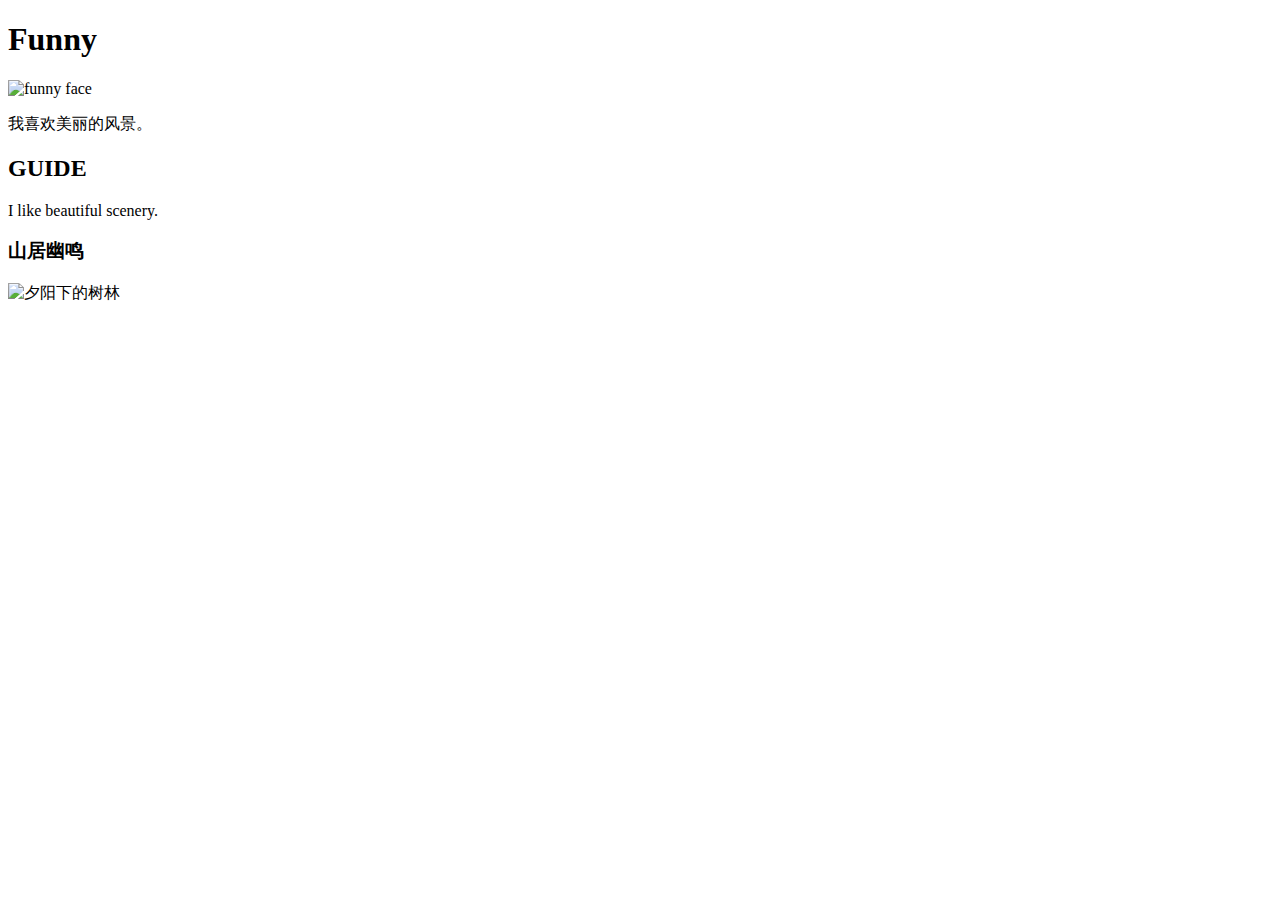
==== index.html @ a3672723 "Update index.html" ====
<!--这是一个学习并且实验的网页 -->

<!DOCTYPE html>
<html>
    <head>
        <meta charset="utf-8">
        <title>note</title>
        <link type="text/css" rel="stylesheet" href="note.css" />
    </head>
    <body>
        <h1> Funny </h1>
        <p>
            <img src="img/funny.jpeg" alt="funny face" width="100" />
        </p>
        <p>
            我喜欢美丽的风景。
        </p>
        <h2>GUIDE</h2>
        <p>
            I like beautiful scenery.
        </p>
        <h3>山居幽鸣</h3>
        <p>  
           <img src="img/CPMall_ZH-CN1202155438_1920x1080.jpg" alt="夕阳下的树林" />
        </p>
        
    </body>
</html>
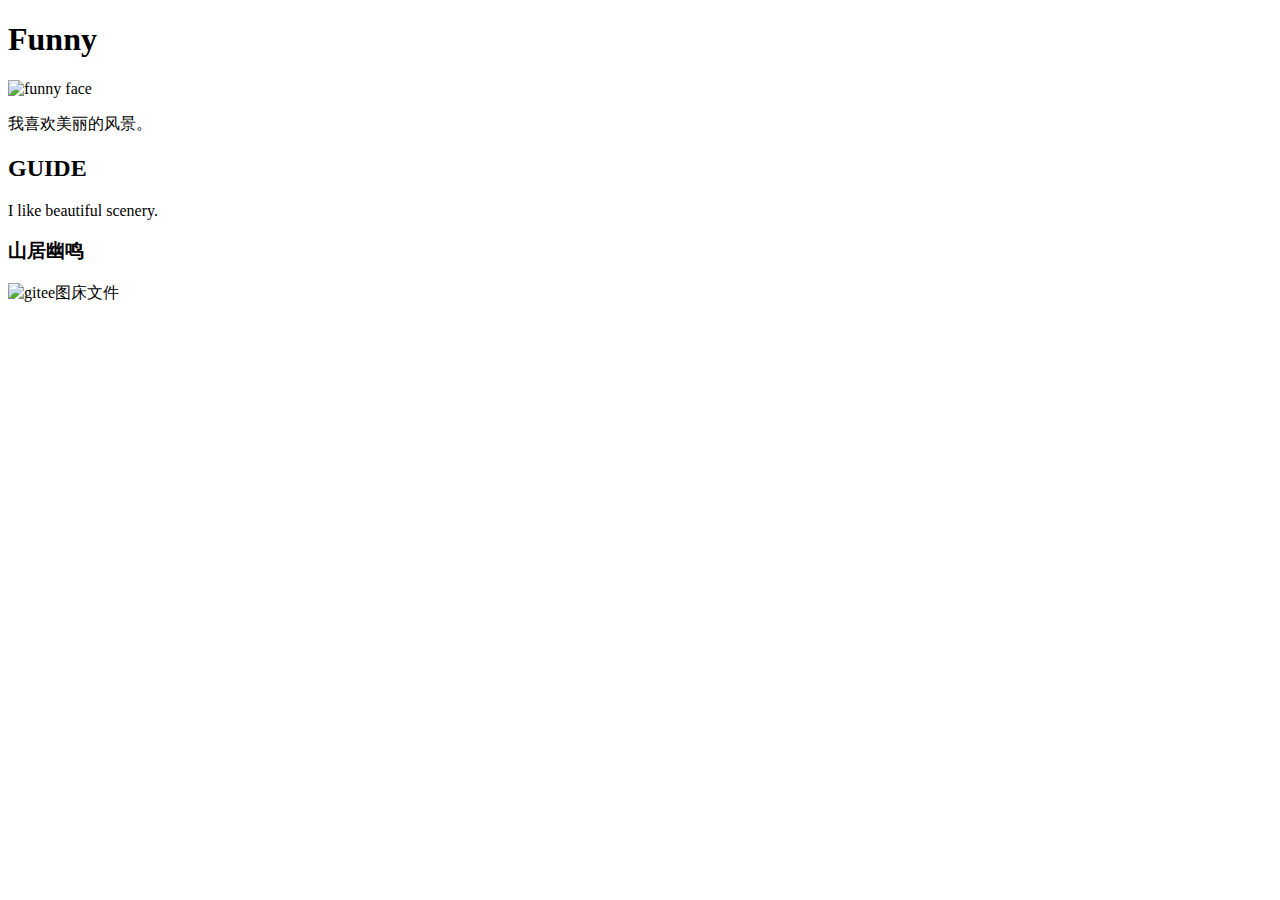
==== commit 65e64adf: "[skip ci]" ====
--- a/index.html
+++ b/index.html
@@ -1,28 +1,28 @@
-<!--这是一个学习并且实验的网页 -->
-
-<!DOCTYPE html>
-<html>
-    <head>
-        <meta charset="utf-8">
-        <title>note</title>
-        <link type="text/css" rel="stylesheet" href="note.css" />
-    </head>
-    <body>
-        <h1> Funny </h1>
-        <p>
-            <img src="img/funny.jpeg" alt="funny face" width="100" />
-        </p>
-        <p>
-            我喜欢美丽的风景。
-        </p>
-        <h2>GUIDE</h2>
-        <p>
-            I like beautiful scenery.
-        </p>
-        <h3>山居幽鸣</h3>
-        <p>  
-           <img src="img/CPMall_ZH-CN1202155438_1920x1080.jpg" alt="夕阳下的树林" />
-        </p>
-        
-    </body>
-</html>
+<!--这是一个学习并且实验的网页 -->
+
+<!DOCTYPE html>
+<html>
+    <head>
+        <meta charset="utf-8">
+        <title>note</title>
+        <link type="text/css" rel="stylesheet" href="note.css" />
+    </head>
+    <body>
+        <h1> Funny </h1>
+        <p>
+            <img src="img/funny.jpeg" alt="funny face" width="100" />
+        </p>
+        <p>
+            我喜欢美丽的风景。
+        </p>
+        <h2>GUIDE</h2>
+        <p>
+            I like beautiful scenery.
+        </p>
+        <h3>山居幽鸣</h3>
+        <p>  
+           <img src="![](https://gitee.com/jiayuyang008/pic/raw/master/img/rainy.gif)" alt="gitee图床文件" title="gitee图床文件"/>
+        </p>
+        
+    </body>
+</html>
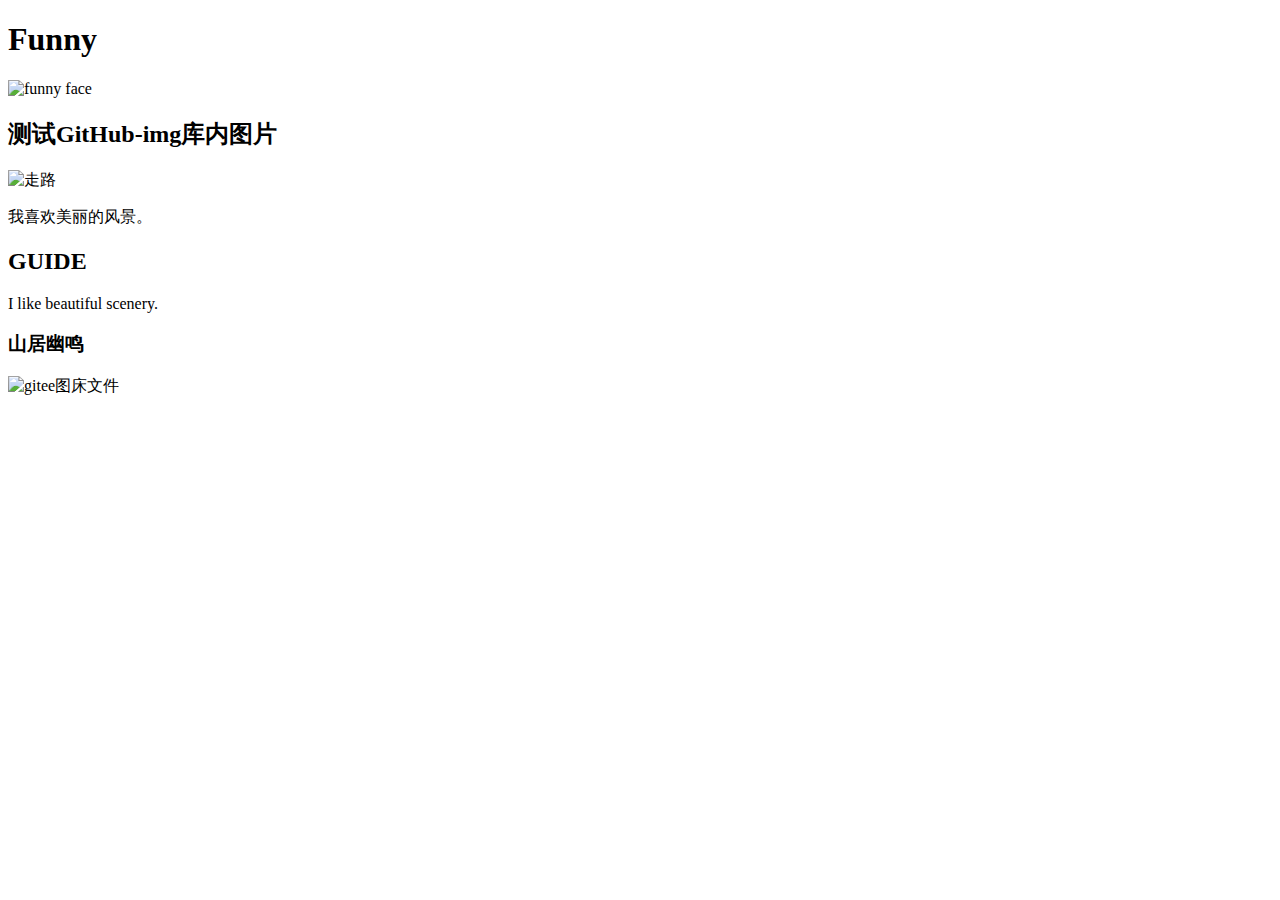
==== commit a1207db6: "[skip ci]" ====
--- a/index.html
+++ b/index.html
@@ -8,10 +8,16 @@
         <link type="text/css" rel="stylesheet" href="note.css" />
     </head>
     <body>
-        <h1> Funny </h1>
-        <p>
-            <img src="img/funny.jpeg" alt="funny face" width="100" />
-        </p>
+		<div>
+			<h1> Funny </h1>
+			<p>
+				<img src="img/funny.jpeg" alt="funny face" width="100" />
+			</p>
+		</div>
+		<div>
+			<h2>测试GitHub-img库内图片</h2>
+			<img src="https://github.com/tudoubuhuai/pic/blob/main/%E8%B5%B0%E8%B7%AF.gif" alt="走路" title="One Piece" />
+		</div>
         <p>
             我喜欢美丽的风景。
         </p>
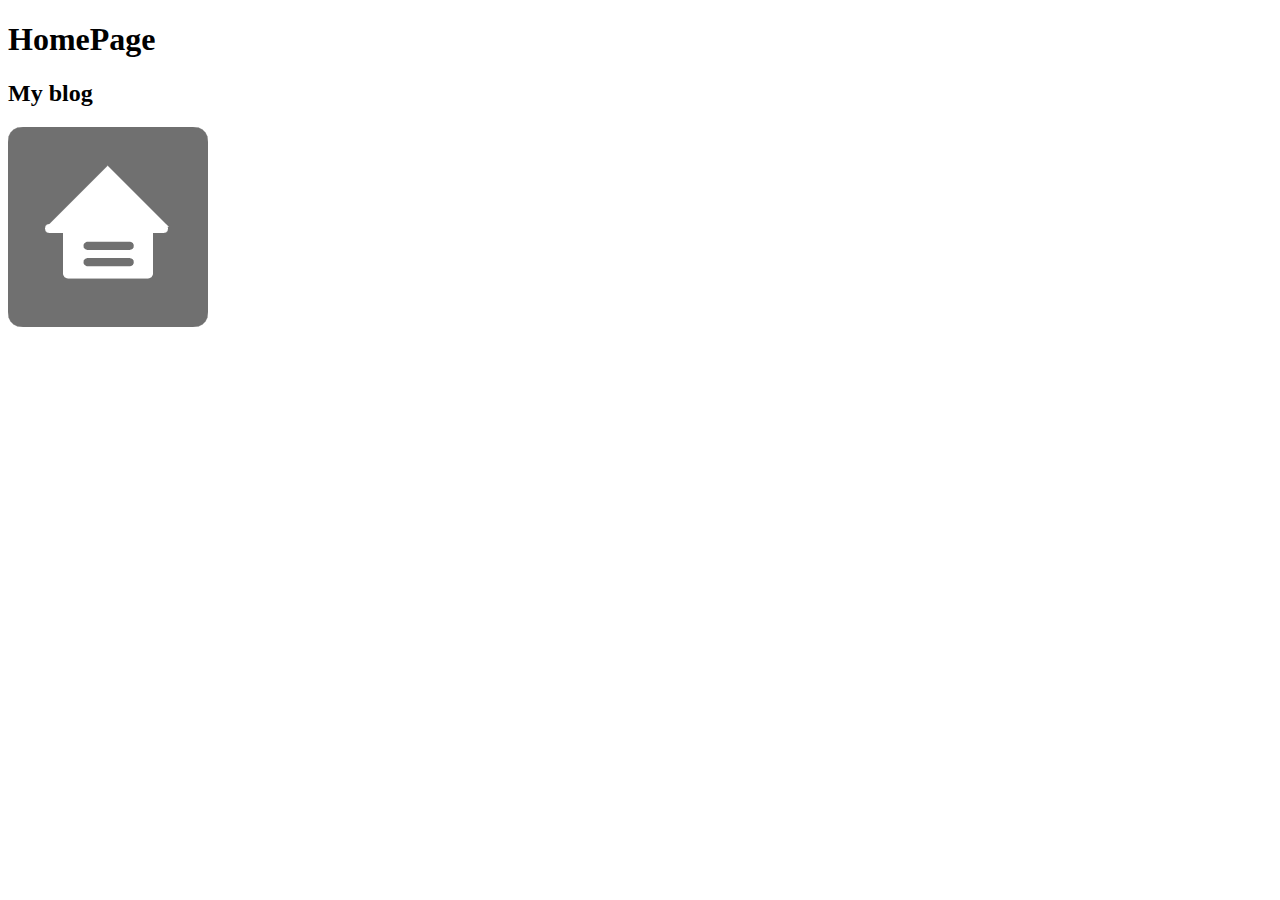
==== commit 3622ece1: "update" ====
--- a/index.html
+++ b/index.html
@@ -1,34 +1,28 @@
-<!--这是一个学习并且实验的网页 -->
-
 <!DOCTYPE html>
-<html>
-    <head>
-        <meta charset="utf-8">
-        <title>note</title>
-        <link type="text/css" rel="stylesheet" href="note.css" />
-    </head>
-    <body>
-		<div>
-			<h1> Funny </h1>
-			<p>
-				<img src="img/funny.jpeg" alt="funny face" width="100" />
-			</p>
-		</div>
-		<div>
-			<h2>测试GitHub-img库内图片</h2>
-			<img src="https://github.com/tudoubuhuai/pic/blob/main/%E8%B5%B0%E8%B7%AF.gif" alt="走路" title="One Piece" />
-		</div>
-        <p>
-            我喜欢美丽的风景。
-        </p>
-        <h2>GUIDE</h2>
-        <p>
-            I like beautiful scenery.
-        </p>
-        <h3>山居幽鸣</h3>
-        <p>  
-           <img src="![](https://gitee.com/jiayuyang008/pic/raw/master/img/rainy.gif)" alt="gitee图床文件" title="gitee图床文件"/>
-        </p>
-        
-    </body>
-</html>
+<html lang="en">
+<head>
+	<meta charset="UTF-8">
+	<meta http-equiv="X-UA-Compatible" content="IE=edge">
+	<meta name="viewport" content="width=device-width, initial-scale=1.0">
+	<title>🏠YY🏠</title>
+	<link rel="stylesheet" href="css/MDlight.css">
+</head>
+<body>
+	<h1>HomePage</h1>
+	<div>
+		<h2>My blog</h2>
+		<p></p>
+		<a href="http://jiayuyang.cn"><img src="img/HomePage.png" alt="主页" title="主页"></a>
+	</div>
+	<div>
+		<h2></h2>
+		<p></p>
+		<img src="" alt="">
+	</div>
+	<div>
+		<h2></h2>
+		<p></p>
+		<img src="" alt="">
+	</div>
+</body>
+</html>--- a/css/MDlight.css
+++ b/css/MDlight.css
@@ -0,0 +1,11 @@
+@font-face {
+    font-family: CNbold;
+    /*思源黑体*/
+    src: url(MdFonts/CNBold.otf);
+}
+
+
+
+.center {
+    text-align: center;
+}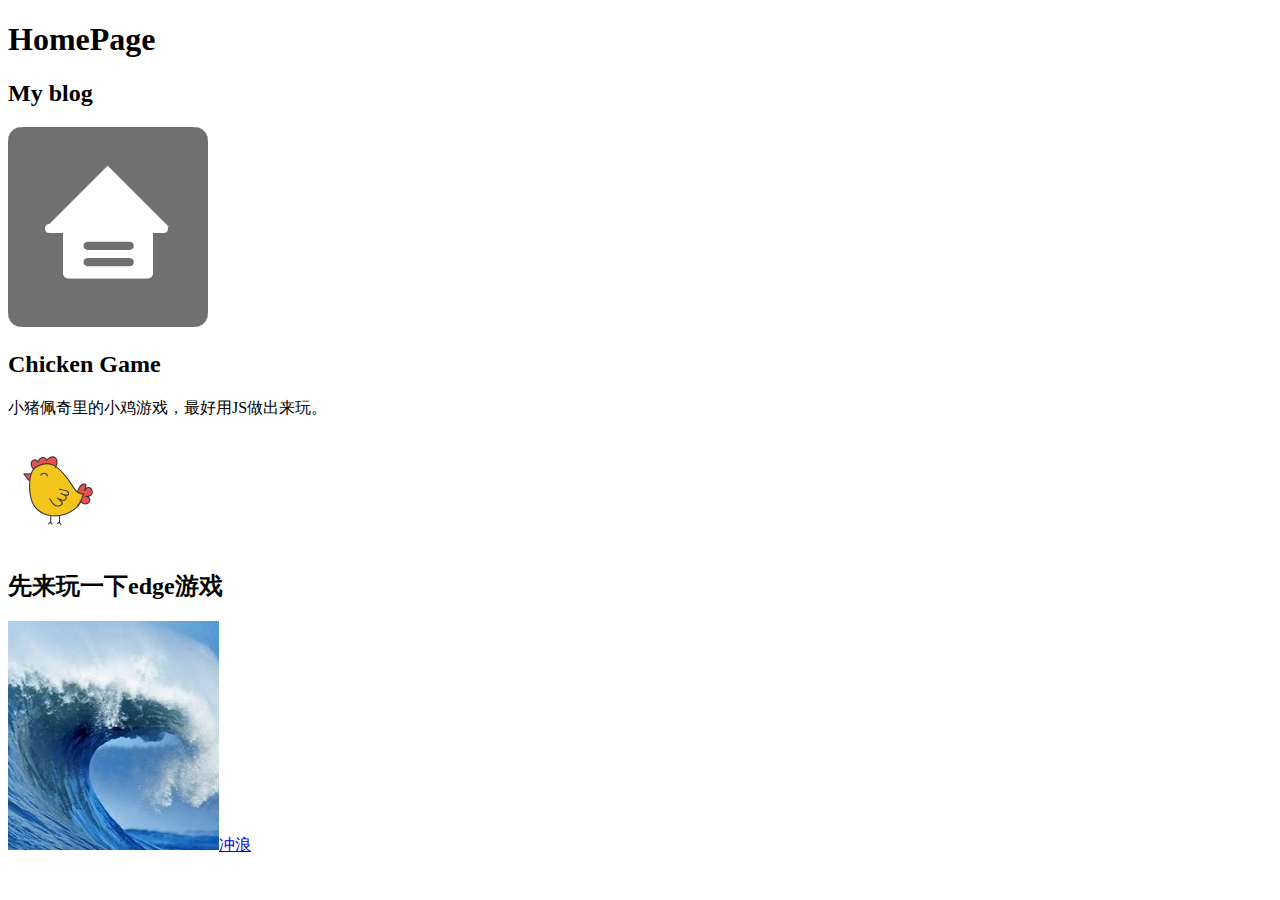
==== commit 113a367a: "update" ====
--- a/index.html
+++ b/index.html
@@ -15,14 +15,14 @@
 		<a href="http://jiayuyang.cn"><img src="img/HomePage.png" alt="主页" title="主页"></a>
 	</div>
 	<div>
-		<h2></h2>
-		<p></p>
-		<img src="" alt="">
+		<h2>Chicken Game</h2>
+		<p>小猪佩奇里的小鸡游戏，最好用JS做出来玩。</p>
+		<img src="img/chicken100.png" alt="">
 	</div>
 	<div>
-		<h2></h2>
+		<h2>先来玩一下edge游戏</h2>
 		<p></p>
-		<img src="" alt="">
+		<a href="edge://surf/"><img src="img/surf.jpg" alt="suf" title="冲浪游戏">冲浪</a>
 	</div>
 </body>
 </html>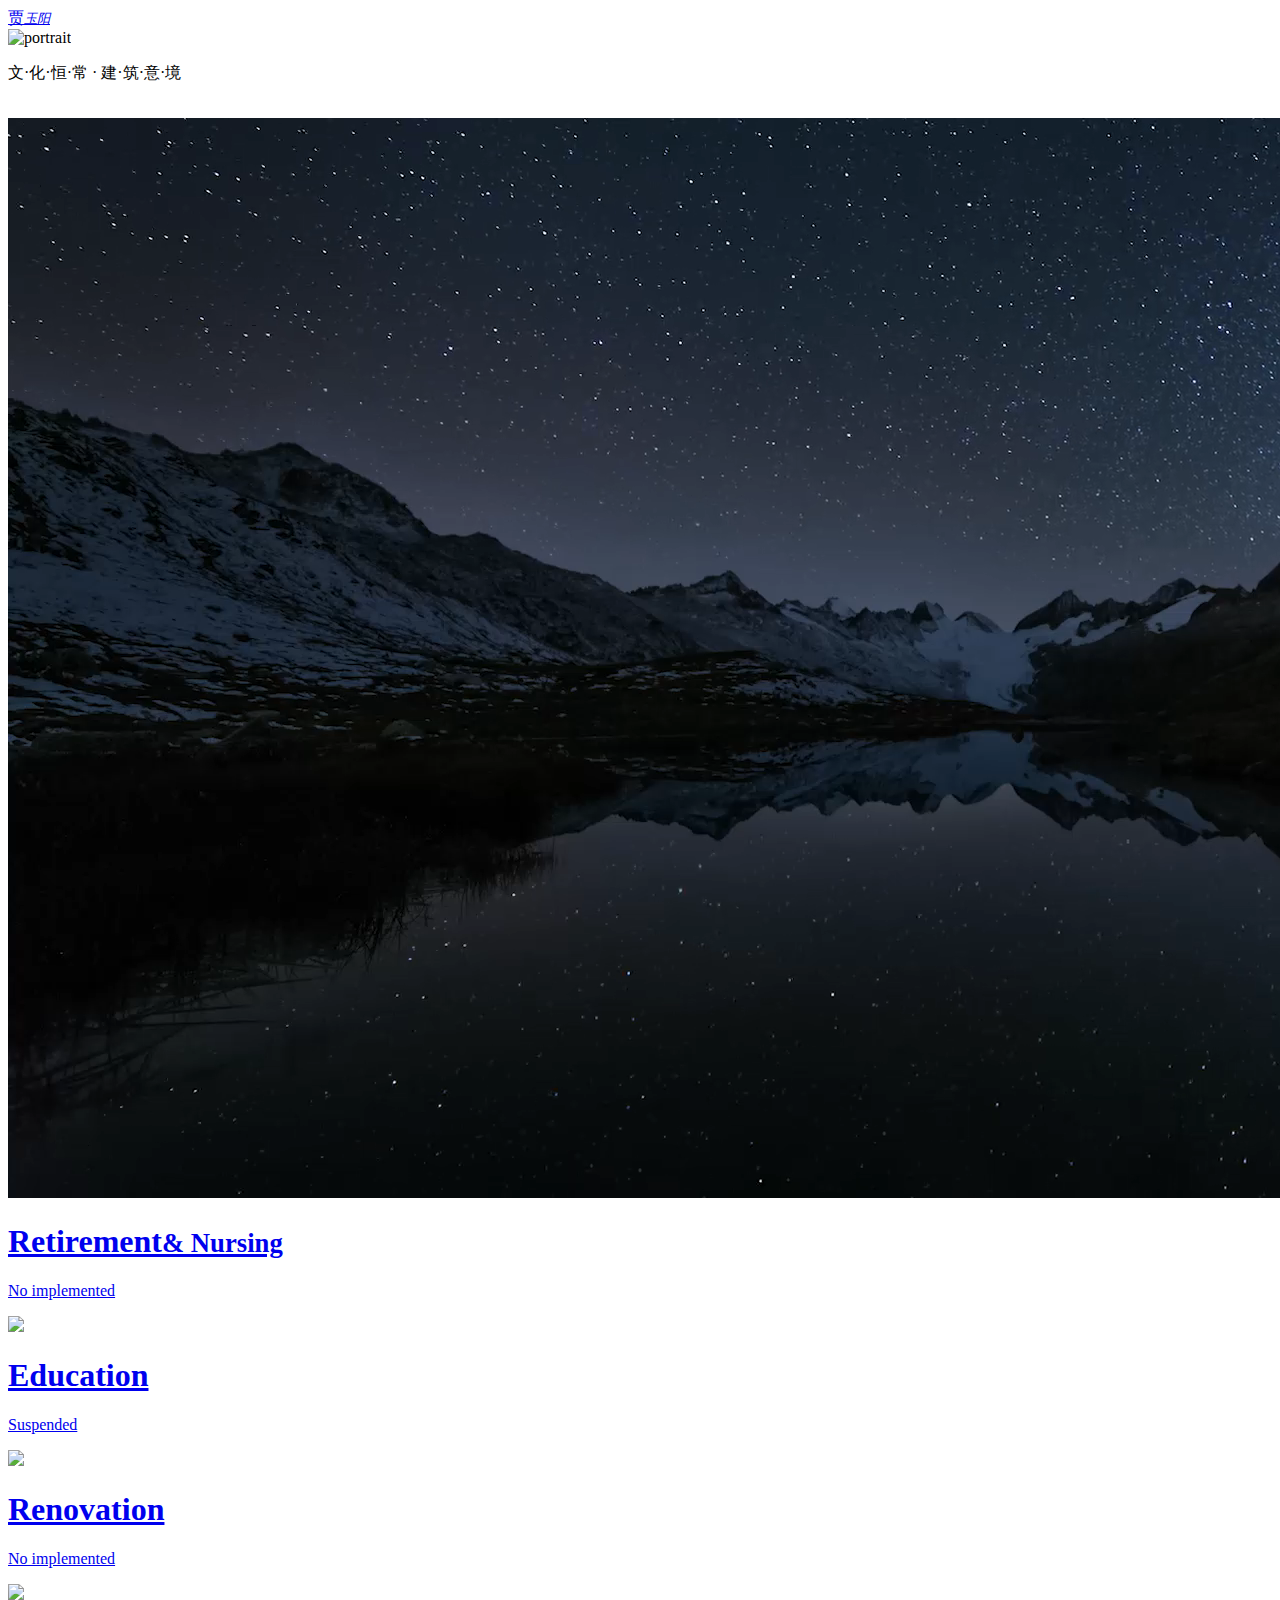
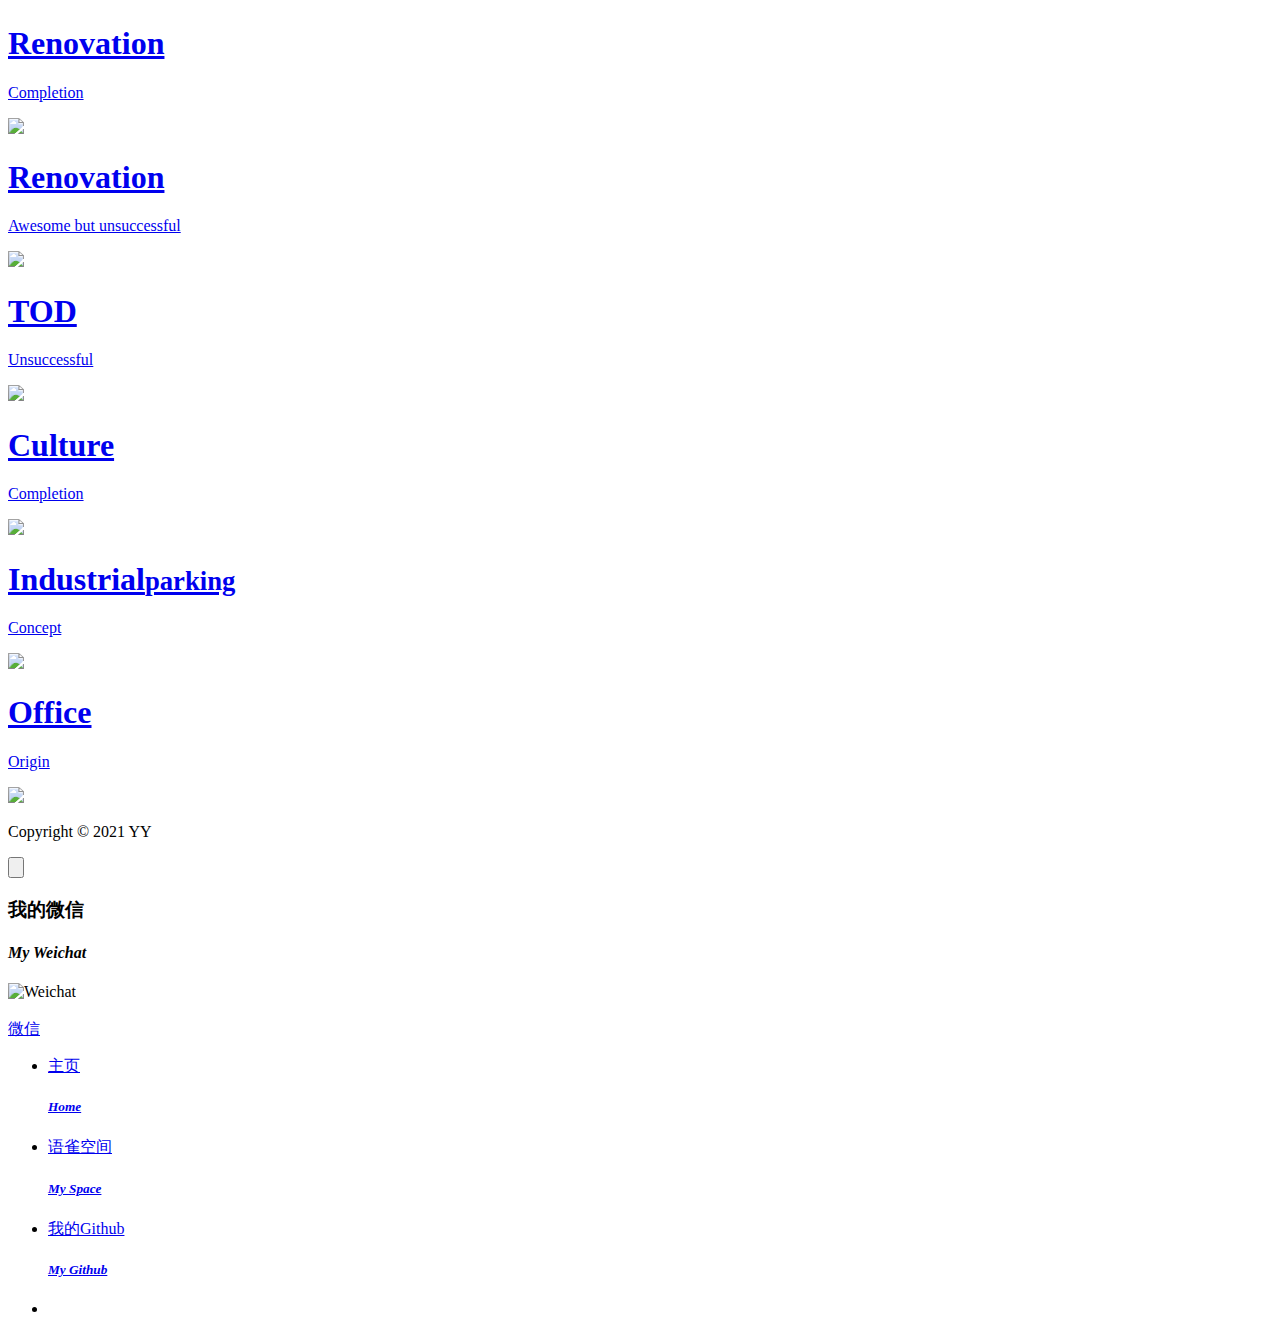
==== commit 976b7e8e: "Update index.html" ====
--- a/index.html
+++ b/index.html
@@ -1,28 +1,372 @@
 <!DOCTYPE html>
-<html lang="en">
+<html>
+
 <head>
-	<meta charset="UTF-8">
-	<meta http-equiv="X-UA-Compatible" content="IE=edge">
-	<meta name="viewport" content="width=device-width, initial-scale=1.0">
-	<title>🏠YY🏠</title>
-	<link rel="stylesheet" href="css/MDlight.css">
+  <meta charset="utf-8" />
+  <meta http-equiv="X-UA-Compatible" content="IE=edge,chrome=1" />
+  <title>YY</title>
+
+  <meta name="description" content="personal website" />
+  <!-- 使用 name 属性来定义一个 HTML 文档的描述 -->
+
+  <meta name="viewport" content="width=device-width, initial-scale=1.0" />
+  <!-- 若没有在 meta 中定义 viewport，浏览器会自行定义给予预设值，而且显示效果很糟糕;若没有该标签，媒体查询也会失效 -->
+  <!-- width指的是css像素，device-width指的是独立像素，设置二者相等是关键的步骤 -->
+  <!-- 设置width=device-width，放一个占满屏幕宽度的图片，可以写图片像素1024px，也可以写100% -->
+  <!-- initial-scale=1.0 确保网页加载时，以 1:1 的比例呈现，不会有任何的缩放。 -->
+
+  <link rel="apple-touch-icon" href="apple-touch-icon.png" />
+  <!-- 苹果为iOS设备配备了apple-touch-icon私有属性，添加该属性，在iPhone,iPad,iTouch的safari浏览器上可以使用添加到主屏按钮将网站添加到主屏幕上，方便用户以后访问。 -->
+
+  <link rel="stylesheet" href="css/font.css" />
+  <!-- 字体css设定放第1位，设定根字体大小为62.5%，即 1rem = 10px，便于计算 -->
+
+  <link rel="stylesheet" href="css/bootstrap.min.css" />
+  <link rel="stylesheet" href="css/bootstrap-theme.min.css" />
+  <link rel="stylesheet" href="css/fontAwesome.css" />
+  <link rel="stylesheet" href="css/light-box.css" />
+  <link rel="stylesheet" href="css/templatemo-style.css" />
+
+  <link href="https://fonts.useso.com/css?family=Kanit:100,200,300,400,500,600,700,800,900" rel="stylesheet" />
+
+  <script src="js/vendor/modernizr-2.8.3-respond-1.4.2.min.js"></script>
+  <script type="text/javascript">
+    var video = document.getElementById("videoSpeed");
+    video.playbackRate = 0.1;
+  </script>
 </head>
+
 <body>
-	<h1>HomePage</h1>
-	<div>
-		<h2>My blog</h2>
-		<p></p>
-		<a href="http://jiayuyang.cn"><img src="img/HomePage.png" alt="主页" title="主页"></a>
-	</div>
-	<div>
-		<h2>Chicken Game</h2>
-		<p>小猪佩奇里的小鸡游戏，最好用JS做出来玩。</p>
-		<img src="img/chicken100.png" alt="">
-	</div>
-	<div>
-		<h2>先来玩一下edge游戏</h2>
-		<p></p>
-		<a href="edge://surf/"><img src="img/surf.jpg" alt="suf" title="冲浪游戏">冲浪</a>
-	</div>
+  <nav>
+    <div class="logo">
+      <a href="index.html">贾<em><small>玉阳</small></em></a>
+    </div>
+    <div class="menu-icon">
+      <span></span>
+    </div>
+  </nav>
+
+  <div id="video-container">
+    <div class="video-overlay"></div>
+    <div class="video-content">
+      <div class="inner">
+        <img id="portrait" src="img/img_yy/YYall.svg" onmouseover="this.src='img/img_yy/YYreal.svg'"
+          onmouseout="this.src='img/img_yy/YYall.svg'" alt="portrait" height="200" />
+        <!-- <p>.........</p> -->
+        <br />
+        <p>文·化·恒·常 · 建·筑·意·境</p>
+        <div class="scroll-icon">
+          <a class="scrollTo" data-scrollTo="portfolio" href="#"><img src="img/scroll-icon.png" alt="" /></a>
+        </div>
+      </div>
+    </div>
+    <video autoplay="" loop="" muted>
+      <source id="videoSpeed" src="stars.mp4" type="video/mp4" />
+    </video>
+  </div>
+
+  <!-- 项目01 -->
+  <!-- SH-taopu-huliyuan -->
+  <div class="full-screen-portfolio" id="portfolio">
+    <div class="container-fluid">
+      <div class="col-md-4 col-sm-6">
+        <div class="portfolio-item">
+          <a href="https://gitee.com/jiayuyang008/pic/raw/master/img_project/care-01.jpg" data-lightbox="image-1">
+            <div class="thumb">
+              <div class="hover-effect">
+                <div class="hover-content">
+                  <h1>Retirement<small>& Nursing</small></h1>
+                  <p>No implemented</p>
+                </div>
+              </div>
+              <div class="image">
+                <img src="img/zp-care-00-02-small.jpg" />
+              </div>
+            </div>
+          </a>
+          <a href="https://gitee.com/jiayuyang008/pic/raw/master/img_project/care-02.jpg" data-lightbox="image-1"></a>
+          <a href="https://gitee.com/jiayuyang008/pic/raw/master/img_project/care-03.jpg" data-lightbox="image-1"></a>
+        </div>
+      </div>
+
+      <!-- 项目02 -->
+      <!-- xz-school -->
+      <div class="col-md-4 col-sm-6">
+        <div class="portfolio-item">
+          <a href="https://gitee.com/jiayuyang008/pic/raw/master/img_project/xuexiao-01.jpg" data-lightbox="image-1">
+            <div class="thumb">
+              <div class="hover-effect">
+                <div class="hover-content">
+                  <h1>Education</h1>
+                  <p>Suspended</p>
+                </div>
+              </div>
+              <div class="image">
+                <img src="img/zp-xuexiao-00-02-small.jpg" />
+              </div>
+            </div>
+          </a>
+          <a href="https://gitee.com/jiayuyang008/pic/raw/master/img_project/xuexiao-02.jpg"
+            data-lightbox="image-1"></a>
+          <a href="https://gitee.com/jiayuyang008/pic/raw/master/img_project/xuexiao-03.jpg"
+            data-lightbox="image-1"></a>
+          <a href="https://gitee.com/jiayuyang008/pic/raw/master/img_project/xuexiao-04.jpg"
+            data-lightbox="image-1"></a>
+          <a href="https://gitee.com/jiayuyang008/pic/raw/master/img_project/xuexiao-05.jpg"
+            data-lightbox="image-1"></a>
+        </div>
+      </div>
+
+      <!-- 项目03 -->
+      <!-- hz-wlgc -->
+      <div class="col-md-4 col-sm-6">
+        <div class="portfolio-item">
+          <a href="https://gitee.com/jiayuyang008/pic/raw/master/img_project/HZ-F1-01.jpg" data-lightbox="image-1">
+            <div class="thumb">
+              <div class="hover-effect">
+                <div class="hover-content">
+                  <h1>Renovation</h1>
+                  <p>No implemented</p>
+                </div>
+              </div>
+              <div class="image">
+                <img src="img/zp-HZ-F1-00-02-small.jpg" />
+              </div>
+            </div>
+          </a>
+          <a href="https://gitee.com/jiayuyang008/pic/raw/master/img_project/HZ-F1-02.jpg" data-lightbox="image-1"></a>
+          <a href="https://gitee.com/jiayuyang008/pic/raw/master/img_project/HZ-F1-03.jpg" data-lightbox="image-1"></a>
+          <a href="https://gitee.com/jiayuyang008/pic/raw/master/img_project/HZ-F1-04.jpg" data-lightbox="image-1"></a>
+          <a href="https://gitee.com/jiayuyang008/pic/raw/master/img_project/HZ-F1-05.jpg" data-lightbox="image-1"></a>
+          <a href="https://gitee.com/jiayuyang008/pic/raw/master/img_project/HZ-F2-01.jpg" data-lightbox="image-1"></a>
+          <a href="https://gitee.com/jiayuyang008/pic/raw/master/img_project/HZ-F2-02.jpg" data-lightbox="image-1"></a>
+          <a href="https://gitee.com/jiayuyang008/pic/raw/master/img_project/HZ-F2-03.jpg" data-lightbox="image-1"></a>
+        </div>
+      </div>
+
+      <!-- 项目04 -->
+      <!-- suiyang-gaizao -->
+      <div class="col-md-4 col-sm-6">
+        <div class="portfolio-item">
+          <a href="https://gitee.com/jiayuyang008/pic/raw/master/img_project/SY-F1-01.jpg" data-lightbox="image-1">
+            <div class="thumb">
+              <div class="hover-effect">
+                <div class="hover-content">
+                  <h1>Renovation</h1>
+                  <p>Completion</p>
+                </div>
+              </div>
+              <div class="image">
+                <img src="img/zp-SY-F1-00-small.jpg" />
+              </div>
+            </div>
+          </a>
+          <a href="https://gitee.com/jiayuyang008/pic/raw/master/img_project/SY-F1-02.jpg" data-lightbox="image-1"></a>
+          <a href="https://gitee.com/jiayuyang008/pic/raw/master/img_project/SY-F2-01.jpg" data-lightbox="image-1"></a>
+          <a href="https://gitee.com/jiayuyang008/pic/raw/master/img_project/SY-F3-01.jpg" data-lightbox="image-1"></a>
+        </div>
+      </div>
+
+      <!-- 项目05 -->
+      <!-- shangyao-gaizao -->
+      <div class="col-md-4 col-sm-6">
+        <div class="portfolio-item">
+          <a href="https://gitee.com/jiayuyang008/pic/raw/master/img_project/SH-01.jpg" data-lightbox="image-1">
+            <div class="thumb">
+              <div class="hover-effect">
+                <div class="hover-content">
+                  <h1>Renovation</h1>
+                  <p>Awesome but unsuccessful</p>
+                </div>
+              </div>
+              <div class="image">
+                <img src="img/zp-SH-00-02-samll.jpg" />
+              </div>
+            </div>
+          </a>
+          <a href="https://gitee.com/jiayuyang008/pic/raw/master/img_project/SH-02.jpg" data-lightbox="image-1"></a>
+          <a href="https://gitee.com/jiayuyang008/pic/raw/master/img_project/SH-03.jpg" data-lightbox="image-1"></a>
+          <a href="https://gitee.com/jiayuyang008/pic/raw/master/img_project/SH-04.jpg" data-lightbox="image-1"></a>
+          <a href="https://gitee.com/jiayuyang008/pic/raw/master/img_project/SH-05.jpg" data-lightbox="image-1"></a>
+        </div>
+      </div>
+
+      <!-- 项目06 -->
+      <!-- zz-dashiqiao-shanggai -->
+      <div class="col-md-4 col-sm-6">
+        <div class="portfolio-item">
+          <a href="https://gitee.com/jiayuyang008/pic/raw/master/img_project/ZZ-01.jpg" data-lightbox="image-1">
+            <div class="thumb">
+              <div class="hover-effect">
+                <div class="hover-content">
+                  <h1>TOD</h1>
+                  <p>Unsuccessful</p>
+                </div>
+              </div>
+              <div class="image">
+                <img src="img/ZZ-00-02-small.jpg" />
+              </div>
+            </div>
+          </a>
+          <a href="https://gitee.com/jiayuyang008/pic/raw/master/img_project/ZZ-02.jpg" data-lightbox="image-1"></a>
+          <a href="https://gitee.com/jiayuyang008/pic/raw/master/img_project/ZZ-03.jpg" data-lightbox="image-1"></a>
+          <a href="https://gitee.com/jiayuyang008/pic/raw/master/img_project/ZZ-04.jpg" data-lightbox="image-1"></a>
+          <a href="https://gitee.com/jiayuyang008/pic/raw/master/img_project/ZZ-05.jpg" data-lightbox="image-1"></a>
+          <a href="https://gitee.com/jiayuyang008/pic/raw/master/img_project/ZZ-06.jpg" data-lightbox="image-1"></a>
+        </div>
+      </div>
+
+      <!-- 项目07 -->
+      <!-- AnH-zongyang-fangshiwenhuayuan -->
+      <div class="col-md-4 col-sm-6">
+        <div class="portfolio-item">
+          <a href="https://gitee.com/jiayuyang008/pic/raw/master/img_project/TL-01.jpg" data-lightbox="image-1">
+            <div class="thumb">
+              <div class="hover-effect">
+                <div class="hover-content">
+                  <h1>Culture</h1>
+                  <p>Completion</p>
+                </div>
+              </div>
+              <div class="image">
+                <img src="img/zp-TL-00-01-small.jpg" />
+              </div>
+            </div>
+          </a>
+          <a href="https://gitee.com/jiayuyang008/pic/raw/master/img_project/TL-02.jpg" data-lightbox="image-1"></a>
+          <a href="https://gitee.com/jiayuyang008/pic/raw/master/img_project/TL-03.jpg" data-lightbox="image-1"></a>
+        </div>
+      </div>
+
+      <!-- 项目08 -->
+      <!-- HaiNing-chanyeyuan -->
+      <div class="col-md-4 col-sm-6">
+        <div class="portfolio-item">
+          <a href="https://gitee.com/jiayuyang008/pic/raw/master/img_project/HN-01.jpg" data-lightbox="image-1">
+            <div class="thumb">
+              <div class="hover-effect">
+                <div class="hover-content">
+                  <h1>Industrial<small>parking</small></h1>
+                  <p>Concept</p>
+                </div>
+              </div>
+              <div class="image">
+                <img src="img/zp-HN-00-02-small.jpg" />
+              </div>
+            </div>
+          </a>
+          <a href="https://gitee.com/jiayuyang008/pic/raw/master/img_project/HN-02.jpg" data-lightbox="image-1"></a>
+          <a href="https://gitee.com/jiayuyang008/pic/raw/master/img_project/HN-03.jpg" data-lightbox="image-1"></a>
+          <a href="https://gitee.com/jiayuyang008/pic/raw/master/img_project/HN-04.jpg" data-lightbox="image-1"></a>
+        </div>
+      </div>
+
+      <!-- 项目09 -->
+      <div class="col-md-4 col-sm-6">
+        <div class="portfolio-item">
+          <a href="https://gitee.com/jiayuyang008/pic/raw/master/img_project/zb-01.jpg" data-lightbox="image-1">
+            <div class="thumb">
+              <div class="hover-effect">
+                <div class="hover-content">
+                  <h1>Office</h1>
+                  <p>Origin</p>
+                </div>
+              </div>
+              <div class="image">
+                <img src="img/zp-zb-00-02-small.jpg" />
+              </div>
+            </div>
+          </a>
+          <a href="https://gitee.com/jiayuyang008/pic/raw/master/img_project/zb-02.jpg" data-lightbox="image-1"></a>
+          <a href="https://gitee.com/jiayuyang008/pic/raw/master/img_project/zb-03.jpg" data-lightbox="image-1"></a>
+          <a href="https://gitee.com/jiayuyang008/pic/raw/master/img_project/zb-04.jpg" data-lightbox="image-1"></a>
+        </div>
+      </div>
+    </div>
+  </div>
+
+  <footer>
+    <div class="container-fluid">
+      <div class="col-md-12">
+        <p>Copyright &copy; 2021 YY</p>
+      </div>
+    </div>
+  </footer>
+
+  <!-- Modal button -->
+  <div class="popup-icon">
+    <button id="modBtn" class="modal-btn">
+      <img src="img/contact-icon.png" alt="" />
+    </button>
+  </div>
+
+  <!-- Modal -->
+  <div id="modal" class="modal">
+    <!-- Modal Content -->
+    <div class="modal-content">
+      <!-- Modal Header -->
+      <div class="modal-header">
+        <h3 class="header-title">我的微信</h3>
+        <h4 class="header-title"><em> My Weichat </em></h4>
+        <img src="img/img_yy/MyWechat.jpg" alt="Weichat" width="300px" />
+        <div class="close-btn">
+          <img src="img/close_contact.png" alt="" />
+        </div>
+      </div>
+      <!-- Modal Body -->
+      <div class="modal-body">
+        <div class="col-md-6 col-md-offset-3">
+          <form id="contact" action="" method="post">
+            <div class="row">
+              <div class="col-md-12">
+                <a href="WeChat.html" target="_blank" title="😄欢迎交流，非当面邀请请说明喔">微信</a>
+              </div>
+            </div>
+          </form>
+        </div>
+      </div>
+    </div>
+  </div>
+
+  <section class="overlay-menu">
+    <div class="container">
+      <div class="row">
+        <div class="main-menu">
+          <ul>
+            <li>
+              <a href="index.html">主页
+                <h5><em>Home</em></h5>
+              </a>
+            </li>
+            <li>
+              <a href="https://www.yuque.com/yuyangjia" target="_blank" title="📕个人梳理及记录">语雀空间
+                <h5><em>My Space</em></h5>
+              </a>
+            </li>
+            <li>
+              <a href="https://github.com/tudoubuhuai" target="_blank" title="😅不用去看了，暂未有能力贡献">我的Github
+                <h5><em>My Github</em></h5>
+              </a>
+            </li>
+            <li></li>
+          </ul>
+        </div>
+      </div>
+    </div>
+  </section>
+
+  <script src="https://apps.bdimg.com/libs/jquery/2.1.4/jquery.min.js">
+    <script>
+      window.jQuery ||
+      document.write(
+      '<script src="js/vendor/jquery-1.11.2.min.js"><\/script>'
+        );
+  </script>
+  <script src="js/vendor/bootstrap.min.js"></script>
+  <script src="js/plugins.js"></script>
+  <script src="js/main.js"></script>
 </body>
-</html>+
+</html>
+
+<!-- 邮箱设置还未完成 -->
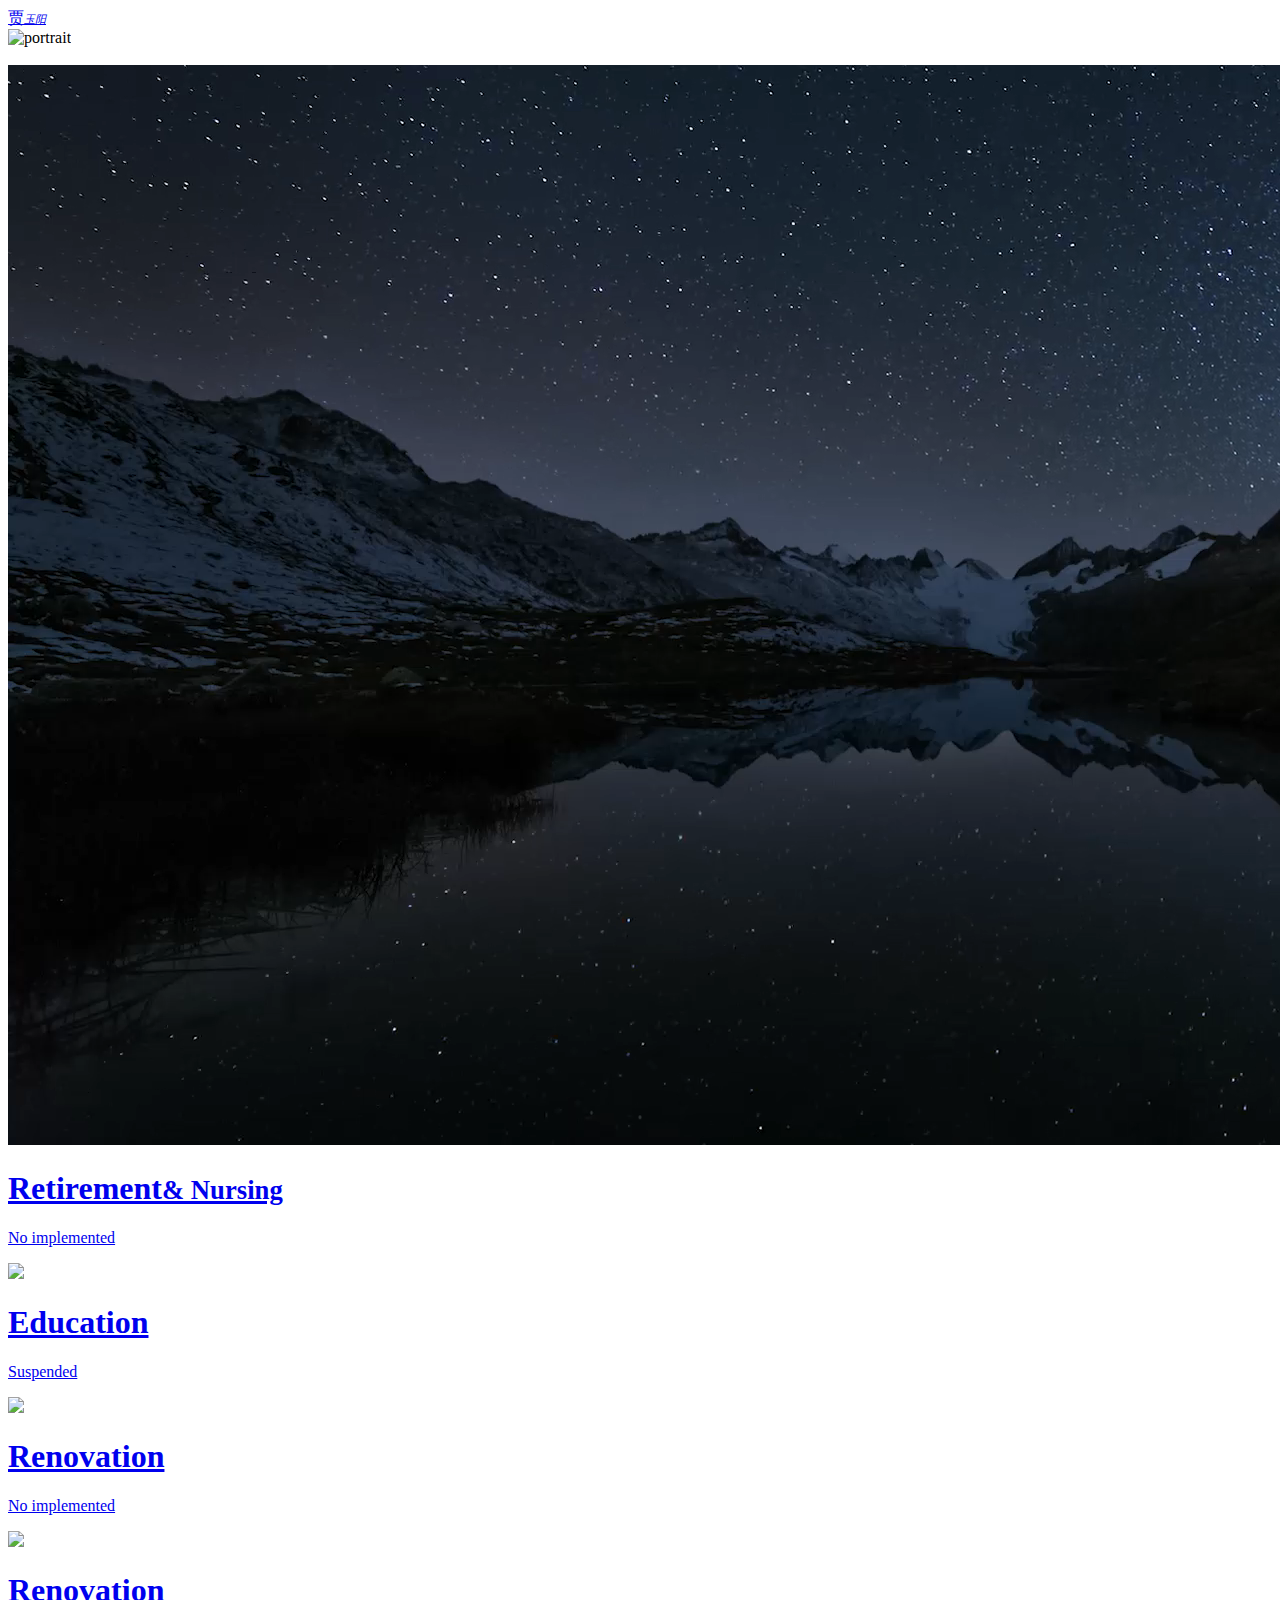
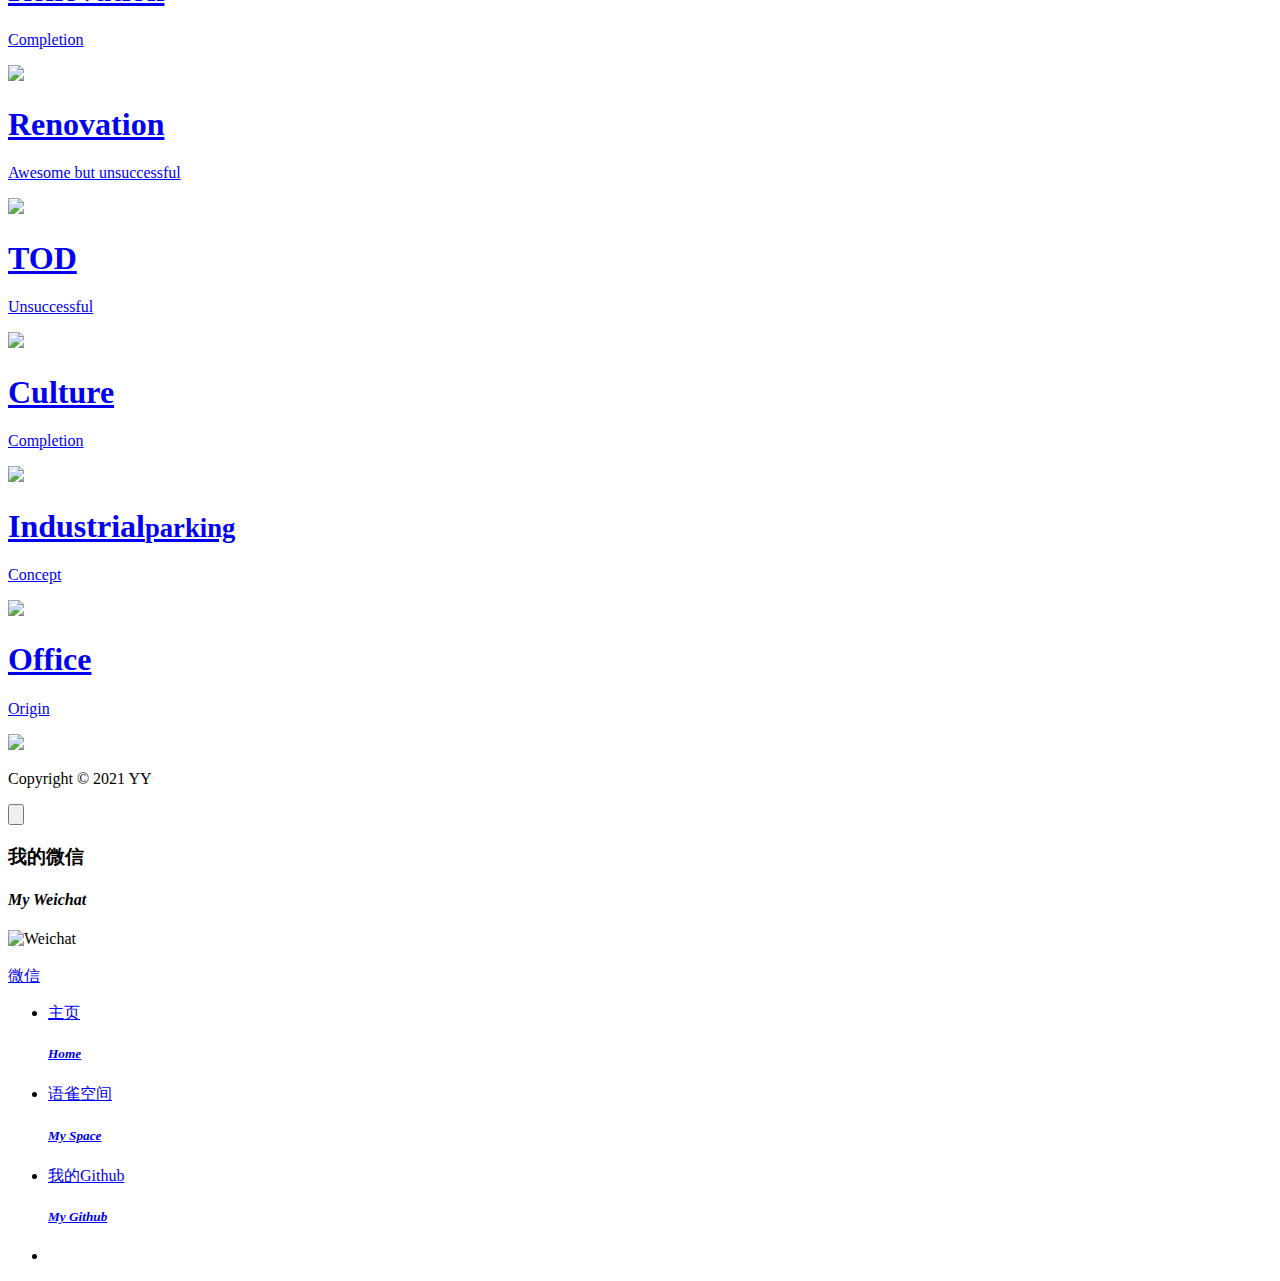
==== commit f1d22cb4: "Update index.html" ====
--- a/index.html
+++ b/index.html
@@ -39,7 +39,7 @@
 <body>
   <nav>
     <div class="logo">
-      <a href="index.html">贾<em><small>玉阳</small></em></a>
+      <a href="index.html">贾<em><small><small>玉阳</small></small></em></a>
     </div>
     <div class="menu-icon">
       <span></span>
@@ -50,11 +50,11 @@
     <div class="video-overlay"></div>
     <div class="video-content">
       <div class="inner">
-        <img id="portrait" src="img/img_yy/YYall.svg" onmouseover="this.src='img/img_yy/YYreal.svg'"
+        <img id="portrait" src="img/img_yy/YYall.svg" onmouseover="this.src='img/img_yy/YYreal.jpg'"
           onmouseout="this.src='img/img_yy/YYall.svg'" alt="portrait" height="200" />
         <!-- <p>.........</p> -->
         <br />
-        <p>文·化·恒·常 · 建·筑·意·境</p>
+        <!-- <p>文·化·恒·常 · 建·筑·意·境</p> -->
         <div class="scroll-icon">
           <a class="scrollTo" data-scrollTo="portfolio" href="#"><img src="img/scroll-icon.png" alt="" /></a>
         </div>
